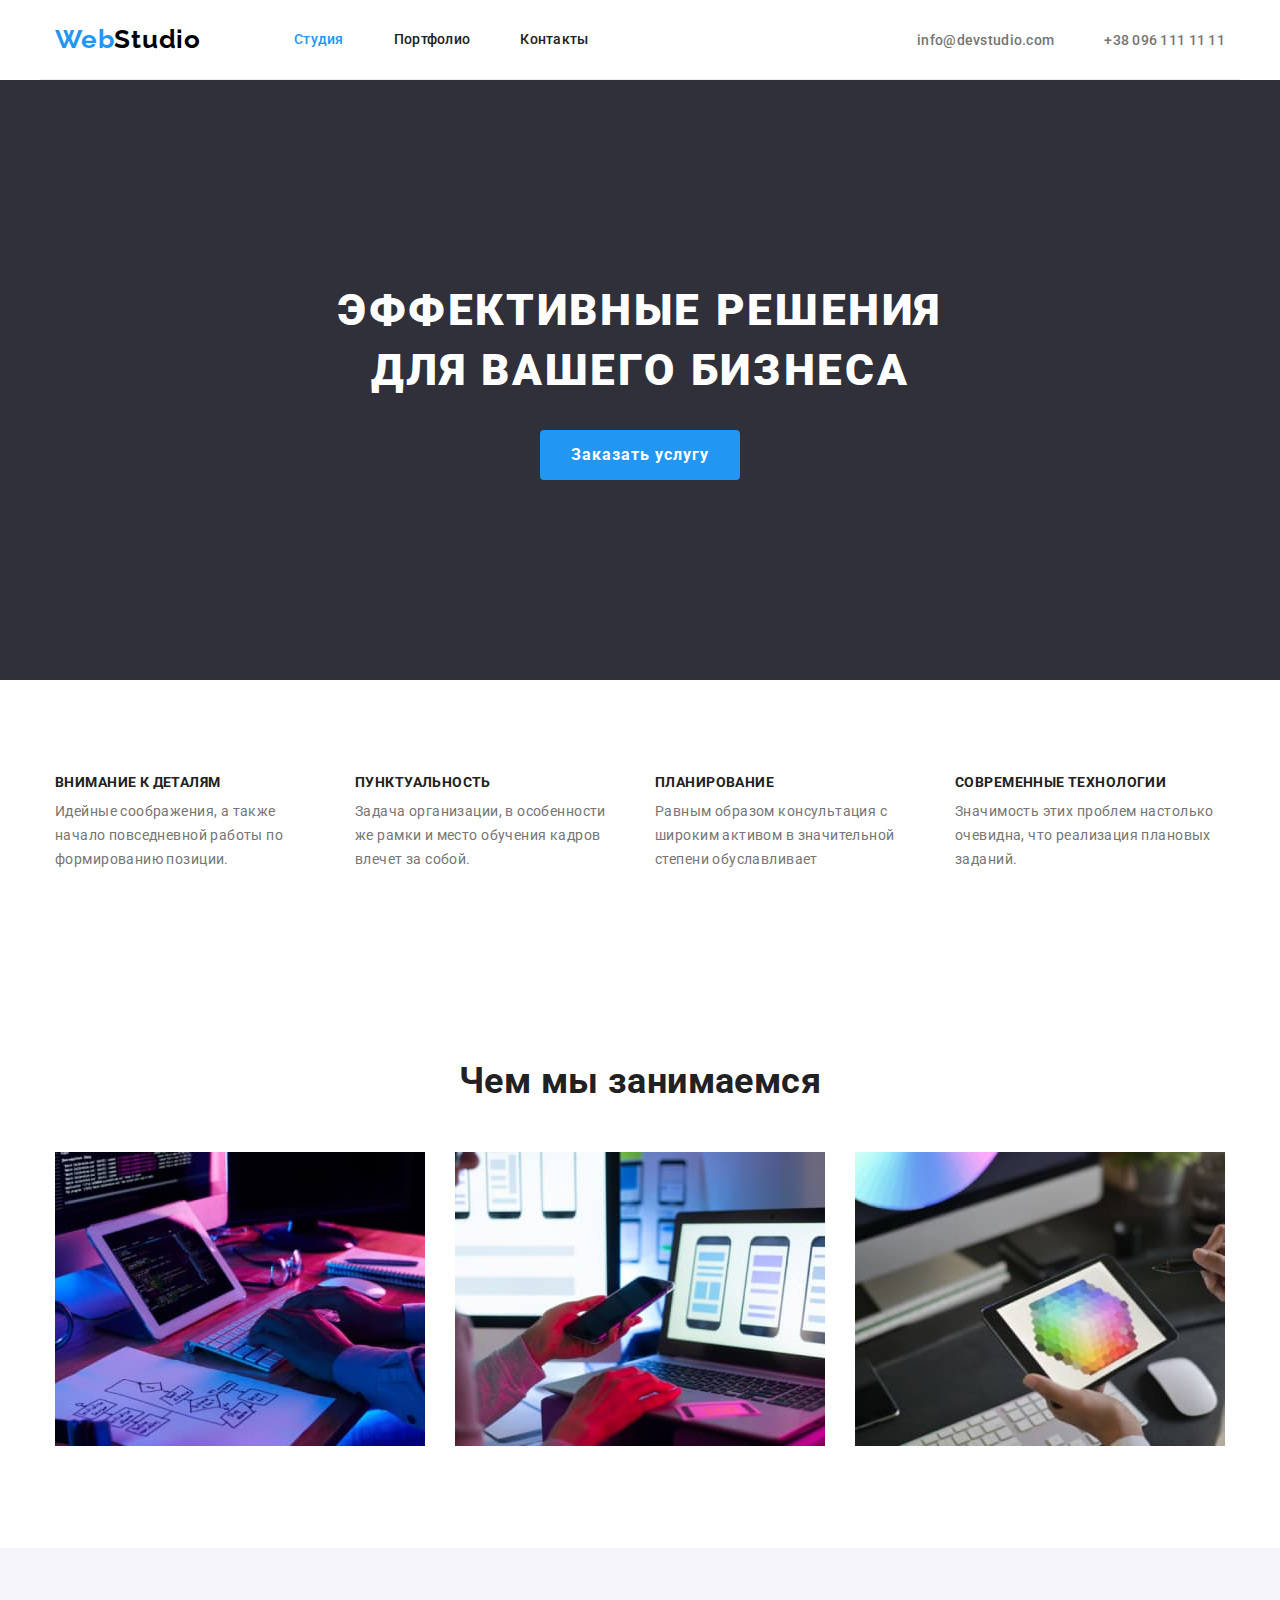
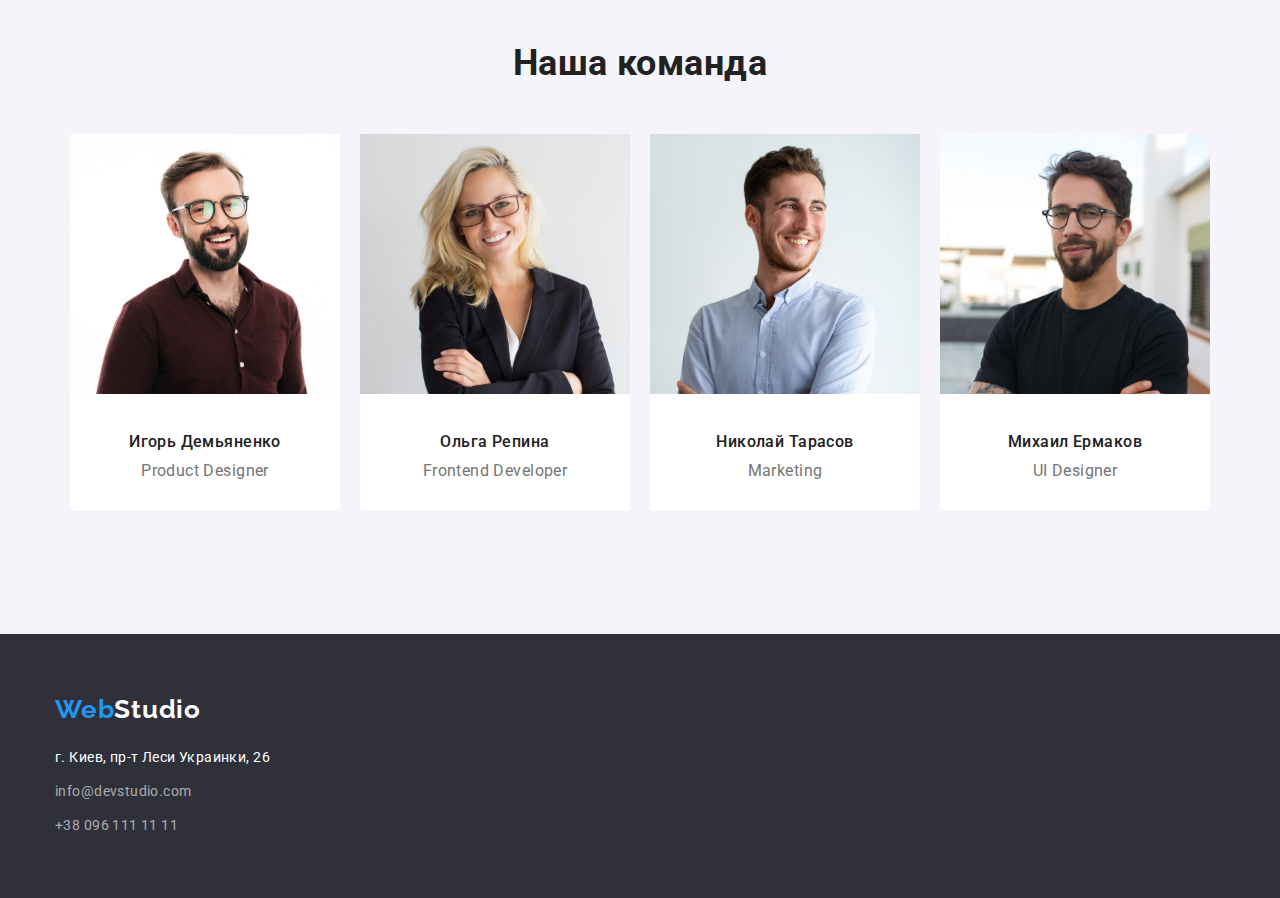
==== index.html @ 9a14ba20 "Сверстана главная страница" ====
<!DOCTYPE html>
<html lang="ru">
  <head>
    <meta charset="UTF-8" />
    <meta http-equiv="X-UA-Compatible" content="IE=edge" />
    <meta name="viewport" content="width=device-width, initial-scale=1.0" />
    <title>homework3</title>
    <link rel="preconnect" href="https://fonts.googleapis.com" />
    <link rel="preconnect" href="https://fonts.gstatic.com" crossorigin />
    <link
      href="https://fonts.googleapis.com/css2?family=Raleway:wght@700&family=Roboto:wght@400;500;700;900&display=swap"
      rel="stylesheet"
    />
    <link
    rel="stylesheet" href="https://cdnjs.cloudflare.com/ajax/libs/modern-normalize/1.0.0/modern-normalize.min.css"/>
    <link rel="stylesheet" href="./css/styles.css" />
  </head>
  <body>
    <header class="page-header">
      <div class="container">
        <nav>
          <a href="./" class="logo link">Web<span class="logo-header">Studio</span></a>
          <ul class="site-nav">
            <li class="item"><a class="current link" href="./index.html">Студия</a></li>
            <li class="item"><a class="link" href="./portfolio.html">Портфолио</a></li>
            <li class="item"><a class="link" href="#contacts">Контакты</a></li>
          </ul>
        </nav>
        <ul class="contacts-nav">
          <li class="item">
            <a class="link" href="mailto:info@devstudio.com">info@devstudio.com</a>
            </li>
          <li class="item">
            <a class="link" href="tel:+380961111111">+38 096 111 11 11</a>
          </li>
        </ul>
      </div>
    </header>

    <main>
      <section class="hero">
        <h1 class="hero-title">Эффективные решения<br />для вашего бизнеса</h1>
        <button type="button" class="button">Заказать услугу</button>
      </section>

      <section class="section">
        <div class="container">
          <h2 class="invisible-title">Особенности</h2>
          <ul class="feature-list">
            <li class="feature-item">
              <h3 class="title">Внимание к деталям</h3>
              <p class="text">
                Идейные соображения, а также начало повседневной работы по формированию позиции.
              </p>
            </li>
            <li class="feature-item">
              <h3 class="title">Пунктуальность</h3>
              <p class="text">
                Задача организации, в особенности же рамки и место обучения кадров влечет за собой.
              </p>
            </li>
            <li class="feature-item">
              <h3 class="title">Планирование</h3>
              <p class="text">
                Равным образом консультация с широким активом в значительной степени обуславливает
              </p>
            </li>
            <li class="feature-item">
              <h3 class="title">Современные технологии</h3>
              <p class="text">
                Значимость этих проблем настолько очевидна, что реализация плановых заданий.
              </p>
            </li>
          </ul>
        </div>
      </section>

      <section class="section">
        <div class="container">
          <h2 class="section-title">Чем мы занимаемся</h2>
          <ul class="works-list">
            <li class="item">
              <img src="./images/box1.jpg" alt="Десктопные приложения" width="370" height="294" />
            </li>
            <li class="item">
              <img src="./images/box2.jpg" alt="Мобильные приложения" width="370" height="294"/>
            </li>
            <li class="item">
              <img src="./images/box3.jpg" alt="Планшетные приложения" width="370" height="294"/>
            </li>
          </ul>
        </div>
      </section>

      <section class="section team">
        <div class="container">
          <div class="container">
            <h2 class="section-title">Наша команда</h2>
            <ul class="team-list">
              <li class="item">
                <img class="team-cards-img" src="./images/demjanenko.jpg" alt="Product Designer" width="270" height="260"/>
                <h3 class="title">Игорь Демьяненко</h3>
                <p class="text">Product Designer</p>
              </li>
              <li class="item">
                <img class="team-cards-img" src="./images/repina.jpg" alt="Frontend Developer" width="270" height="260"/>
                <h3 class="title">Ольга Репина</h3>
                <p class="text">Frontend Developer</p>
              </li>
              <li class="item">
                <img class="team-cards-img" src="./images/tarasov.jpg" alt="Marketing" width="270" height="260"/>
                <h3 class="title">Николай Тарасов</h3>
                <p class="text">Marketing</p>
              </li>
              <li class="item">
                <img class="team-cards-img" src="./images/ermakov.jpg" alt="UI Designer" width="270" height="260"/>
                <h3 class="title">Михаил Ермаков</h3>
                <p class="text">UI Designer</p>
              </li>
            </ul>
          </div>
        </div>
      </section>
    </main>

    <footer class="page-footer">
      <div class="container">
        <a href="./" class="logo link">Web<span class="logo-footer">Studio</span></a>
        <address id="contacts">
          <p class="adress">г. Киев, пр-т Леси Украинки, 26</p>
          <ul class="contacts-list">
            <li class="item">
              <a class="contacts-item link" href="mailto:info@devstudio.com">info@devstudio.com</a>
            </li>
            <li class="item">
              <a class="contacts-item link" href="tel:+380961111111">+38 096 111 11 11</a>
            </li>
          </ul>
        </address>
      </div>
    </footer>
  </body>
</html>
---- css/styles.css ----
/* !!!   Переменные   !!! */
:root {
    --accent-color: #2196F3;
    --main-text-color: #757575;
    --title-text-color: #212121;
    --white-color: #FFFFFF;
    --black-color: #000000;
    --footer-bg-color: #2F303A;
    --team-bg-color: #F5F4FA;
    --footer-contacts-color: rgba(255, 255, 255, 0.6);
    --header-border-color: #ECECEC;

    --main-font: 'Roboto', sans-serif;
    --title-font: 'Raleway', sans-serif;
}


body {
    
    color: var(--main-text-color);
    background-color: var(--white-color);

    font-family: var(--main-font);
    font-size: 14px;
    line-height: 1.714;
    letter-spacing:  0.03em;
}   

.link {
    text-decoration: none;
}

ul {
    list-style: none;
    margin: 0;
    padding: 0;
}

h1, h2, h3, h4, h5, h6, p {
    margin: 0;
    padding: 0;
}

.container {
    max-width: 1200px;
    margin: 0 auto;
    padding: 0 15px;
}

/* !!!    Хэдэр начало   !!! */
.page-header .container{
    display: flex;
    flex-wrap: wrap;
    justify-content: space-between;
    align-items: center;
    min-height: 80px;
    border-bottom: 1px solid var(--header-border-color);
}

nav {
    display: flex;
    /* align-items: center; */
}

.logo {
    font-family: var(--title-font);
    font-weight: 700;
    font-size: 26px;
    line-height: 1.192;
    letter-spacing: 0.03em;
    color: var(--accent-color);
    margin-right: 93px;
}
.logo-header {
    color: var(--black-color);
}

.site-nav, 
.contacts-nav {
    display: flex;
    align-items: center;
    /* list-style-type:none; */
    font-weight: 500;
    font-size: 14px;
    line-height: 1.143;
    letter-spacing: 0.02em; 

}

.site-nav .item:not(:last-child),
.contacts-nav .item:not(:last-child) {
    margin-right: 50px;
}

.site-nav .link {
    color: var(--title-text-color);
}


.contacts-nav .link {
    color: var(--main-text-color);
}

.site-nav .link:hover,
.site-nav .link:focus,
.site-nav .current,
.contacts-nav .link:hover,
.contacts-nav .link:focus {
    color: var(--accent-color);
}
/* !!!    Хэдэр конец   !!! */


.section
 {
    padding-top: 94px;
    padding-bottom: 94px;
}


/* !!!    Секция Герой начало   !!! */
.hero {
    /* width: 1600px; */
    height: 600px;
    padding-top: 200px;
    background-color: var(--footer-bg-color);
    text-align: center;
}

.hero-title {
    margin-bottom: 30px;
    font-weight: 900;
    font-size: 44px;
    line-height: 1.364;
    text-align: center;
    letter-spacing: 0.06em;
    text-transform: uppercase;
    color: var(--white-color);
}

.button {
    width: 200px;
    height: 50px;
    cursor: pointer;
    font-family: inherit;
    font-weight: 700;
    font-size: 16px;
    line-height: 1.875;
    letter-spacing: 0.06em;
    border-radius: 4px;
    border-width: 0;
    color: var(--white-color);
    background-color: var(--accent-color);
}
/* !!!   Секция Герой конец   !!! */


/* !!!!    Секция Особенности начало   !!! */
.invisible-title {
    display: none;
}

.feature-list {
    display: flex;
    flex-wrap: wrap;
    justify-content: space-between;
}

.feature-item {
    width: 270px;
}

.feature-list .title {
    font-weight: 700;
    font-size: 14px;
    line-height: 1.143;
    text-transform: uppercase;

    margin-bottom: 10px;

    color: var(--title-text-color);
}

.feature-list .text {
    font-weight: 400;
}
/* !!!   Секция Особенности конец   !!! */



/* !!!!    Секция Чем мы занимаемся начало   !!! */
.section-title {
    font-weight: 700;
    font-size: 36px;
    line-height: 1.167;
    text-align: center;

    margin-bottom: 50px;

    color: var(--title-text-color);
}
.works-list {
    display: flex;
    flex-wrap: wrap;
    justify-content: space-between;
}
/* !!!!    Секция Чем мы занимаемся конец   !!! */

/* !!!!    Секция Команда начало   !!! */
.team {
    background-color: var(--team-bg-color);
}

.team-list {
    display: flex;
    flex-wrap: wrap;
    justify-content: space-between;
}

.team-list .item {
    width: 270px;
    background-color: var(--white-color);
    margin-bottom: 30px;
    text-align: center;

    border-radius: 0 0 4px 4px ;
}

.team-cards-img {
    margin-bottom: 30px;
}


.team-list .title {
    font-weight: 500;
    font-size: 16px;
    line-height: 1.188;

    margin-bottom: 10px;

    color: var(--title-text-color);
}

.team-list .text {
    font-weight: 400;
    font-size: 16px;
    line-height: 1.188;
    margin-bottom: 30px;
}
/* !!!!    Секция Команда конец   !!! */


/* !!!    Футэр начало   !!! */
.page-footer {
    background-color: var(--footer-bg-color);
    padding: 60px 0 ;
}


.logo-footer {
    color: var(--white-color);
}

.page-footer .adress {
    font-style: normal;
    font-weight: 400;
    color: var(--white-color);
    margin-top: 20px;
}

.contacts-list .item {
    margin-top: 10px;
}


.page-footer .contacts-item {
    font-style: normal;
    font-weight: 400;
    color: var(--footer-contacts-color);
}
/* !!!    Футэр конец   !!! */


/* !!!!!!!!!!!!!!!!!!!!!!!!!!!!!!!!!!!!!!!!!!!!!!!!!!!!!!!!!!!!!!!!!!!!!!!!! */

/* Портфолио начало */
.portfolio-section {
    margin-top: 94px;
    margin-bottom: 94px;
}

.filter-button {
    padding: 6px 22px;
    cursor: pointer;
    font-family: inherit;
    font-weight: 500;
    font-size: 16px;
    line-height: 1.625;
    letter-spacing: 0.03em;
    color: var(--title-text-color);
    
    background-color: var(--team-bg-color);
    border-radius: 4px;
    border-width: 0;
}

.filter-button:hover,
.filter-button:focus {
    color: var(--white-color);

    background-color: var(--accent-color);
}

.examples .item {
    color: inherit;
}

.examples .title {
    font-weight: 700;
    font-size: 18px;
    line-height: 2;
    letter-spacing: 0.06em;
    color: var(--title-text-color);
}

.examples .text {
    font-weight: 400;
    font-size: 16px;
    line-height: 1.875;
}
/* Портфолио конец */
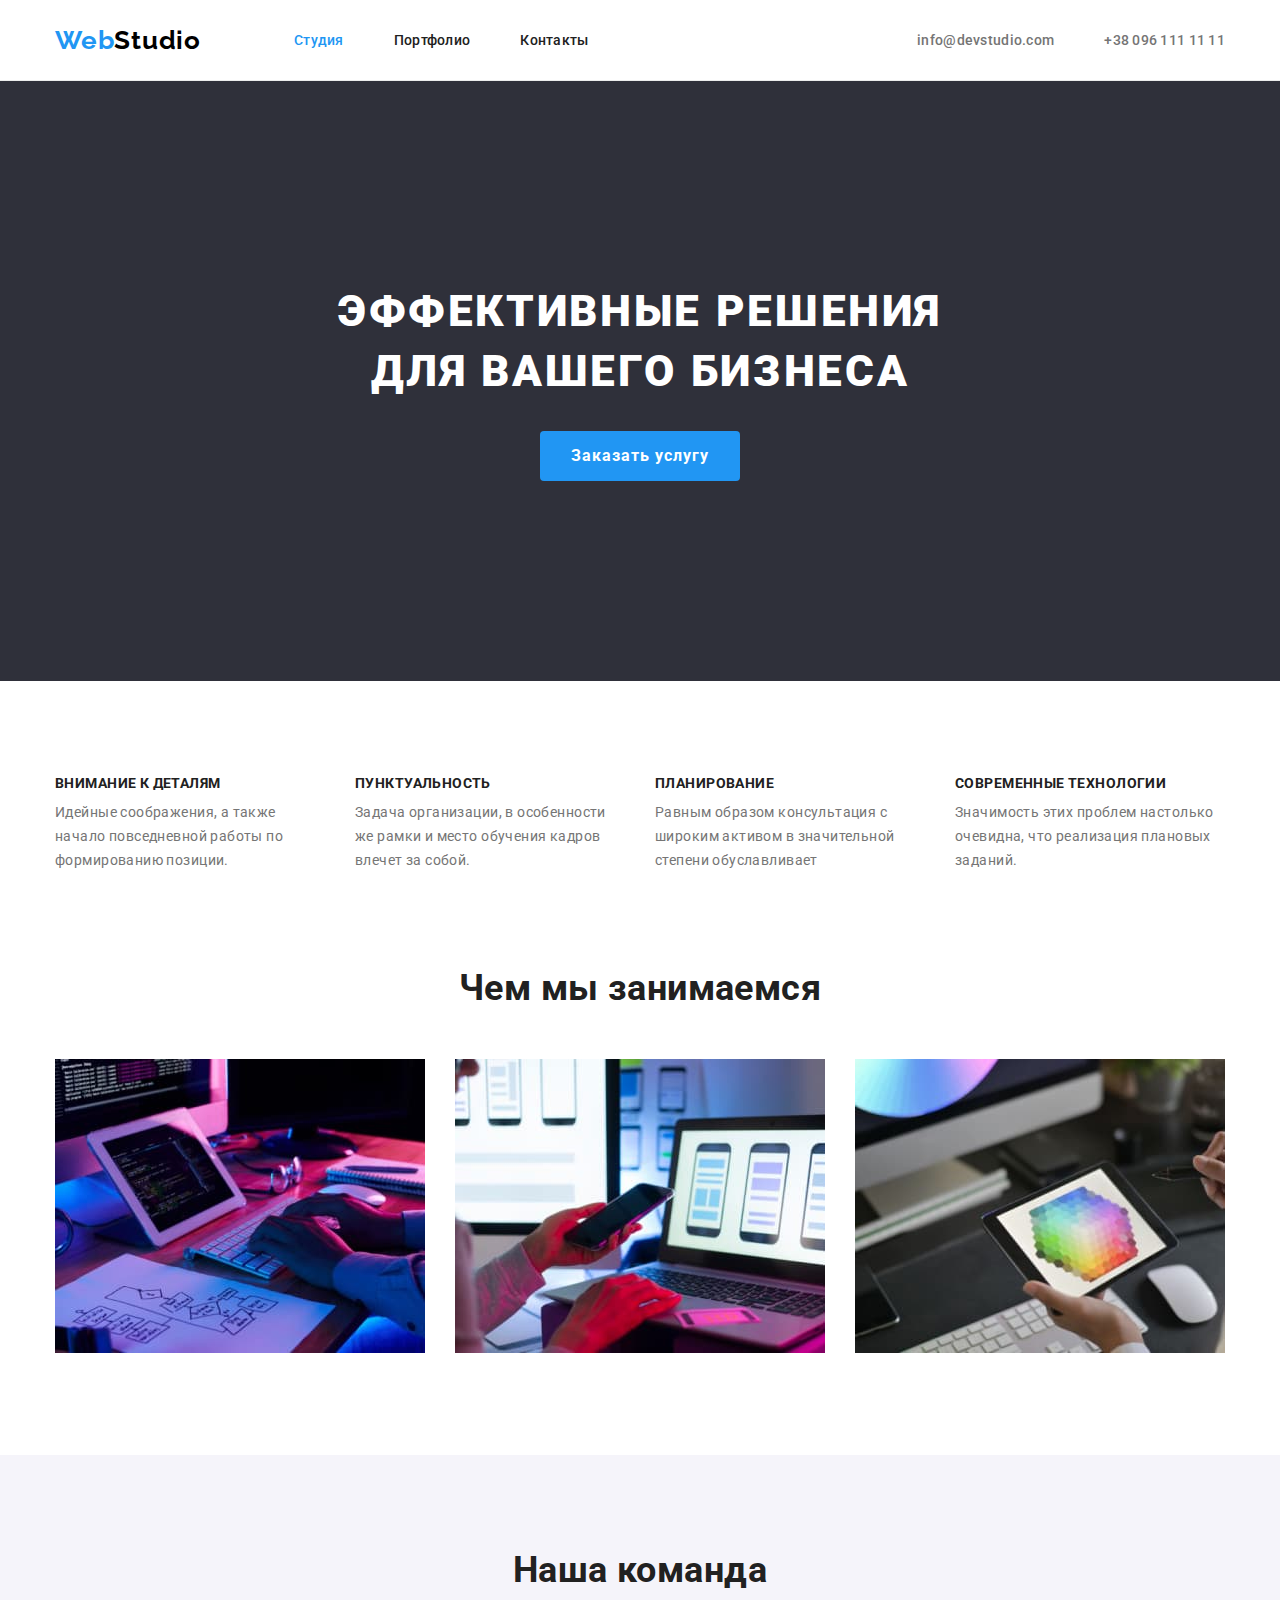
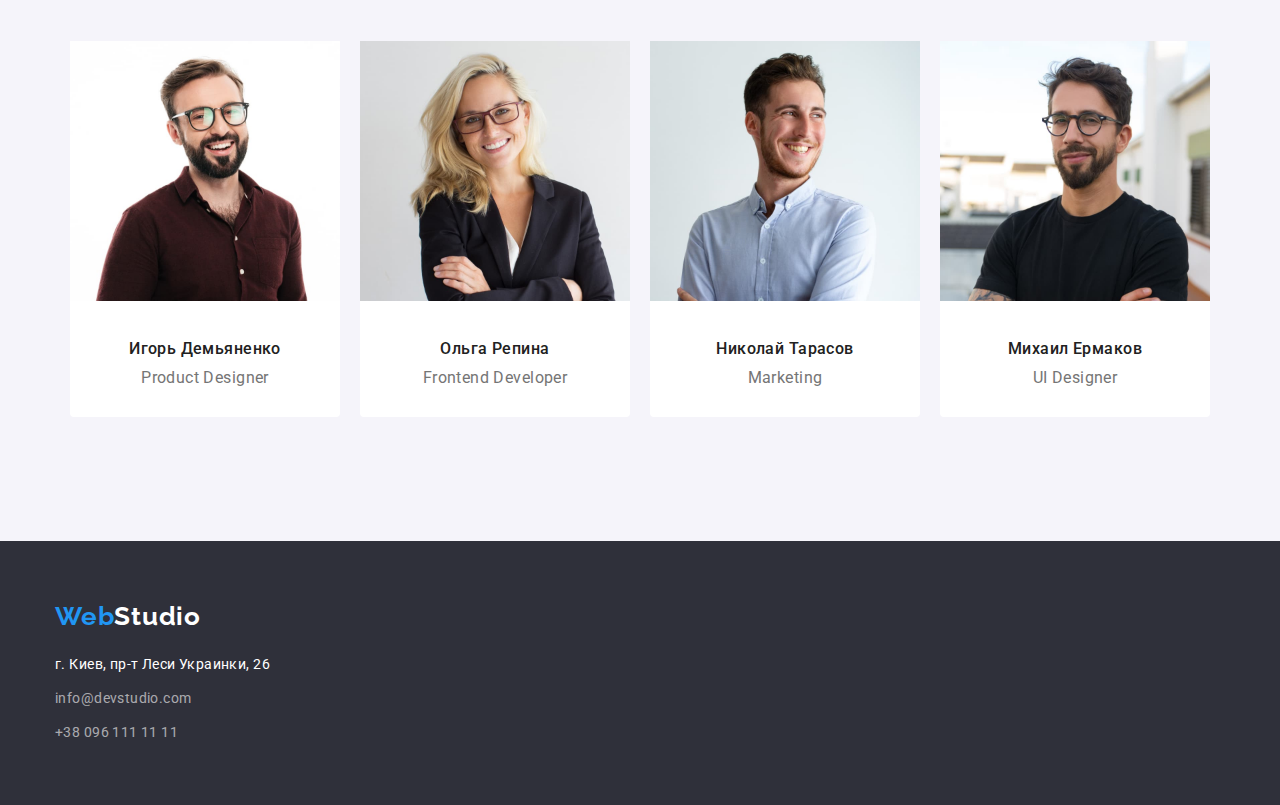
==== commit 67e4e715: "Первый вариант ДЗ 3 на проверку" ====
--- a/index.html
+++ b/index.html
@@ -12,7 +12,9 @@
       rel="stylesheet"
     />
     <link
-    rel="stylesheet" href="https://cdnjs.cloudflare.com/ajax/libs/modern-normalize/1.0.0/modern-normalize.min.css"/>
+      rel="stylesheet"
+      href="https://cdnjs.cloudflare.com/ajax/libs/modern-normalize/1.0.0/modern-normalize.min.css"
+    />
     <link rel="stylesheet" href="./css/styles.css" />
   </head>
   <body>
@@ -29,7 +31,7 @@
         <ul class="contacts-nav">
           <li class="item">
             <a class="link" href="mailto:info@devstudio.com">info@devstudio.com</a>
-            </li>
+          </li>
           <li class="item">
             <a class="link" href="tel:+380961111111">+38 096 111 11 11</a>
           </li>
@@ -75,7 +77,7 @@
         </div>
       </section>
 
-      <section class="section">
+      <section class="section works">
         <div class="container">
           <h2 class="section-title">Чем мы занимаемся</h2>
           <ul class="works-list">
@@ -83,10 +85,10 @@
               <img src="./images/box1.jpg" alt="Десктопные приложения" width="370" height="294" />
             </li>
             <li class="item">
-              <img src="./images/box2.jpg" alt="Мобильные приложения" width="370" height="294"/>
+              <img src="./images/box2.jpg" alt="Мобильные приложения" width="370" height="294" />
             </li>
             <li class="item">
-              <img src="./images/box3.jpg" alt="Планшетные приложения" width="370" height="294"/>
+              <img src="./images/box3.jpg" alt="Планшетные приложения" width="370" height="294" />
             </li>
           </ul>
         </div>
@@ -98,22 +100,46 @@
             <h2 class="section-title">Наша команда</h2>
             <ul class="team-list">
               <li class="item">
-                <img class="team-cards-img" src="./images/demjanenko.jpg" alt="Product Designer" width="270" height="260"/>
+                <img
+                  class="team-cards-img"
+                  src="./images/demjanenko.jpg"
+                  alt="Product Designer"
+                  width="270"
+                  height="260"
+                />
                 <h3 class="title">Игорь Демьяненко</h3>
                 <p class="text">Product Designer</p>
               </li>
               <li class="item">
-                <img class="team-cards-img" src="./images/repina.jpg" alt="Frontend Developer" width="270" height="260"/>
+                <img
+                  class="team-cards-img"
+                  src="./images/repina.jpg"
+                  alt="Frontend Developer"
+                  width="270"
+                  height="260"
+                />
                 <h3 class="title">Ольга Репина</h3>
                 <p class="text">Frontend Developer</p>
               </li>
               <li class="item">
-                <img class="team-cards-img" src="./images/tarasov.jpg" alt="Marketing" width="270" height="260"/>
+                <img
+                  class="team-cards-img"
+                  src="./images/tarasov.jpg"
+                  alt="Marketing"
+                  width="270"
+                  height="260"
+                />
                 <h3 class="title">Николай Тарасов</h3>
                 <p class="text">Marketing</p>
               </li>
               <li class="item">
-                <img class="team-cards-img" src="./images/ermakov.jpg" alt="UI Designer" width="270" height="260"/>
+                <img
+                  class="team-cards-img"
+                  src="./images/ermakov.jpg"
+                  alt="UI Designer"
+                  width="270"
+                  height="260"
+                />
                 <h3 class="title">Михаил Ермаков</h3>
                 <p class="text">UI Designer</p>
               </li>
--- a/css/styles.css
+++ b/css/styles.css
@@ -9,9 +9,12 @@
     --team-bg-color: #F5F4FA;
     --footer-contacts-color: rgba(255, 255, 255, 0.6);
     --header-border-color: #ECECEC;
+    --border-color: #EEEEEE;
 
     --main-font: 'Roboto', sans-serif;
     --title-font: 'Raleway', sans-serif;
+
+    --examples-gap: 30px;
 }
 
 
@@ -28,6 +31,7 @@
 
 .link {
     text-decoration: none;
+    color: inherit;
 }
 
 ul {
@@ -48,13 +52,17 @@
 }
 
 /* !!!    Хэдэр начало   !!! */
+.page-header {
+    border-bottom: 1px solid var(--header-border-color);
+
+}
+
 .page-header .container{
     display: flex;
     flex-wrap: wrap;
     justify-content: space-between;
     align-items: center;
     min-height: 80px;
-    border-bottom: 1px solid var(--header-border-color);
 }
 
 nav {
@@ -199,6 +207,11 @@
 
     color: var(--title-text-color);
 }
+
+.works {
+    padding-top: 0;
+}
+
 .works-list {
     display: flex;
     flex-wrap: wrap;
@@ -284,9 +297,10 @@
 /* !!!!!!!!!!!!!!!!!!!!!!!!!!!!!!!!!!!!!!!!!!!!!!!!!!!!!!!!!!!!!!!!!!!!!!!!! */
 
 /* Портфолио начало */
-.portfolio-section {
-    margin-top: 94px;
-    margin-bottom: 94px;
+.filter-list {
+    display: flex;
+    justify-content: center;
+    margin-bottom: 50px;
 }
 
 .filter-button {
@@ -304,6 +318,10 @@
     border-width: 0;
 }
 
+.filter-list .item + .item {
+    margin-left: 8px;
+}
+
 .filter-button:hover,
 .filter-button:focus {
     color: var(--white-color);
@@ -311,8 +329,38 @@
     background-color: var(--accent-color);
 }
 
+/* .example {
+    display: block;
+    text-align: center;
+} */
+
+.examples {
+    display: flex;
+    flex-wrap: wrap;
+    margin-top: calc(-1 * var(--examples-gap));
+    margin-left: calc(-1 * var(--examples-gap));
+}
+
 .examples .item {
+    flex-basis: calc(100%/3 - var(--examples-gap));
+    margin-top: var(--examples-gap);
+    margin-left: var(--examples-gap);
+}
+
+
+/* .examples .item {
     color: inherit;
+} */
+
+.example-sign {
+    padding: 20px 24px;
+    border: solid var(--border-color);
+    border-width: 0 1px 1px 1px;
+}
+
+.examples img {
+    display: block;
+    max-width: 100%;
 }
 
 .examples .title {
@@ -321,6 +369,7 @@
     line-height: 2;
     letter-spacing: 0.06em;
     color: var(--title-text-color);
+    margin-bottom: 4px;
 }
 
 .examples .text {
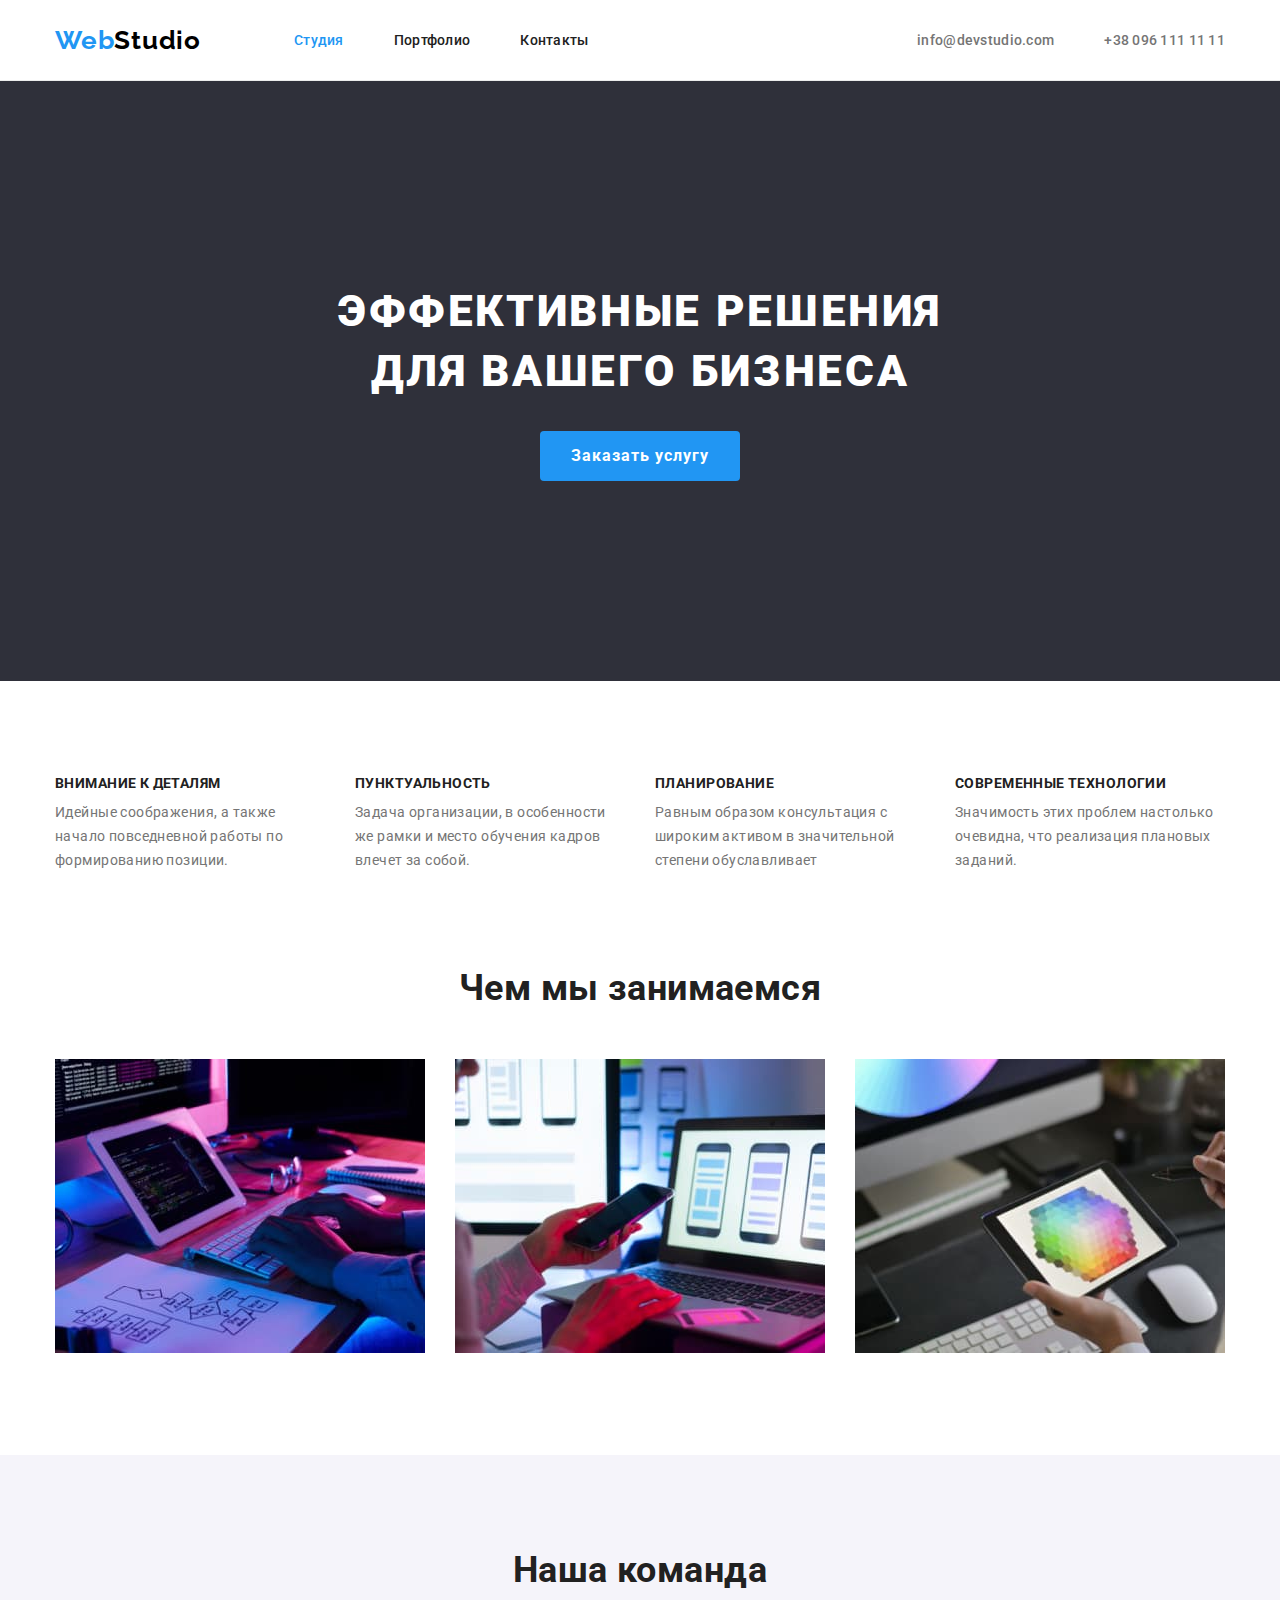
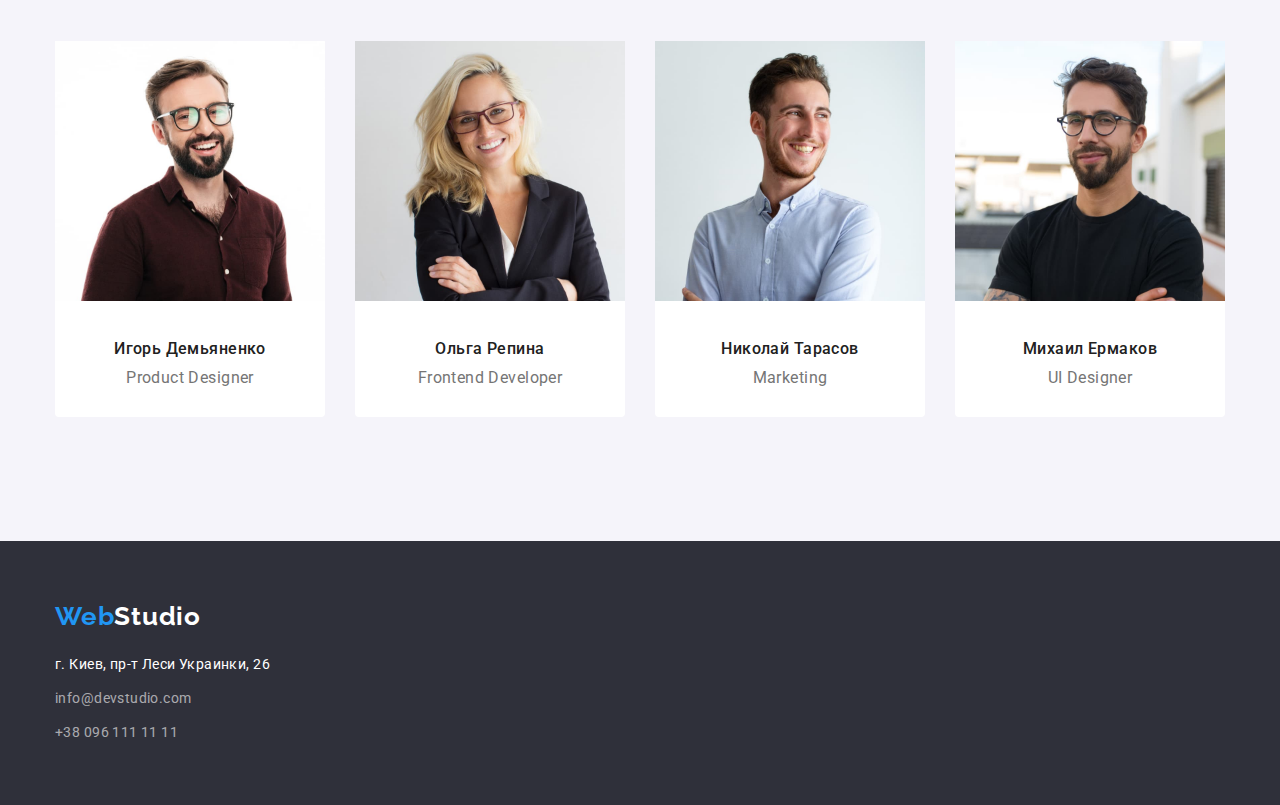
==== commit e941de8a: "Первый_вариант ДЗ на проверку" ====
--- a/index.html
+++ b/index.html
@@ -96,55 +96,53 @@
 
       <section class="section team">
         <div class="container">
-          <div class="container">
-            <h2 class="section-title">Наша команда</h2>
-            <ul class="team-list">
-              <li class="item">
-                <img
-                  class="team-cards-img"
-                  src="./images/demjanenko.jpg"
-                  alt="Product Designer"
-                  width="270"
-                  height="260"
-                />
-                <h3 class="title">Игорь Демьяненко</h3>
-                <p class="text">Product Designer</p>
-              </li>
-              <li class="item">
-                <img
-                  class="team-cards-img"
-                  src="./images/repina.jpg"
-                  alt="Frontend Developer"
-                  width="270"
-                  height="260"
-                />
-                <h3 class="title">Ольга Репина</h3>
-                <p class="text">Frontend Developer</p>
-              </li>
-              <li class="item">
-                <img
-                  class="team-cards-img"
-                  src="./images/tarasov.jpg"
-                  alt="Marketing"
-                  width="270"
-                  height="260"
-                />
-                <h3 class="title">Николай Тарасов</h3>
-                <p class="text">Marketing</p>
-              </li>
-              <li class="item">
-                <img
-                  class="team-cards-img"
-                  src="./images/ermakov.jpg"
-                  alt="UI Designer"
-                  width="270"
-                  height="260"
-                />
-                <h3 class="title">Михаил Ермаков</h3>
-                <p class="text">UI Designer</p>
-              </li>
-            </ul>
-          </div>
+          <h2 class="section-title">Наша команда</h2>
+          <ul class="team-list">
+            <li class="item">
+              <img
+                class="team-cards-img"
+                src="./images/demjanenko.jpg"
+                alt="Product Designer"
+                width="270"
+                height="260"
+              />
+              <h3 class="title">Игорь Демьяненко</h3>
+              <p class="text">Product Designer</p>
+            </li>
+            <li class="item">
+              <img
+                class="team-cards-img"
+                src="./images/repina.jpg"
+                alt="Frontend Developer"
+                width="270"
+                height="260"
+              />
+              <h3 class="title">Ольга Репина</h3>
+              <p class="text">Frontend Developer</p>
+            </li>
+            <li class="item">
+              <img
+                class="team-cards-img"
+                src="./images/tarasov.jpg"
+                alt="Marketing"
+                width="270"
+                height="260"
+              />
+              <h3 class="title">Николай Тарасов</h3>
+              <p class="text">Marketing</p>
+            </li>
+            <li class="item">
+              <img
+                class="team-cards-img"
+                src="./images/ermakov.jpg"
+                alt="UI Designer"
+                width="270"
+                height="260"
+              />
+              <h3 class="title">Михаил Ермаков</h3>
+              <p class="text">UI Designer</p>
+            </li>
+          </ul>
         </div>
       </section>
     </main>
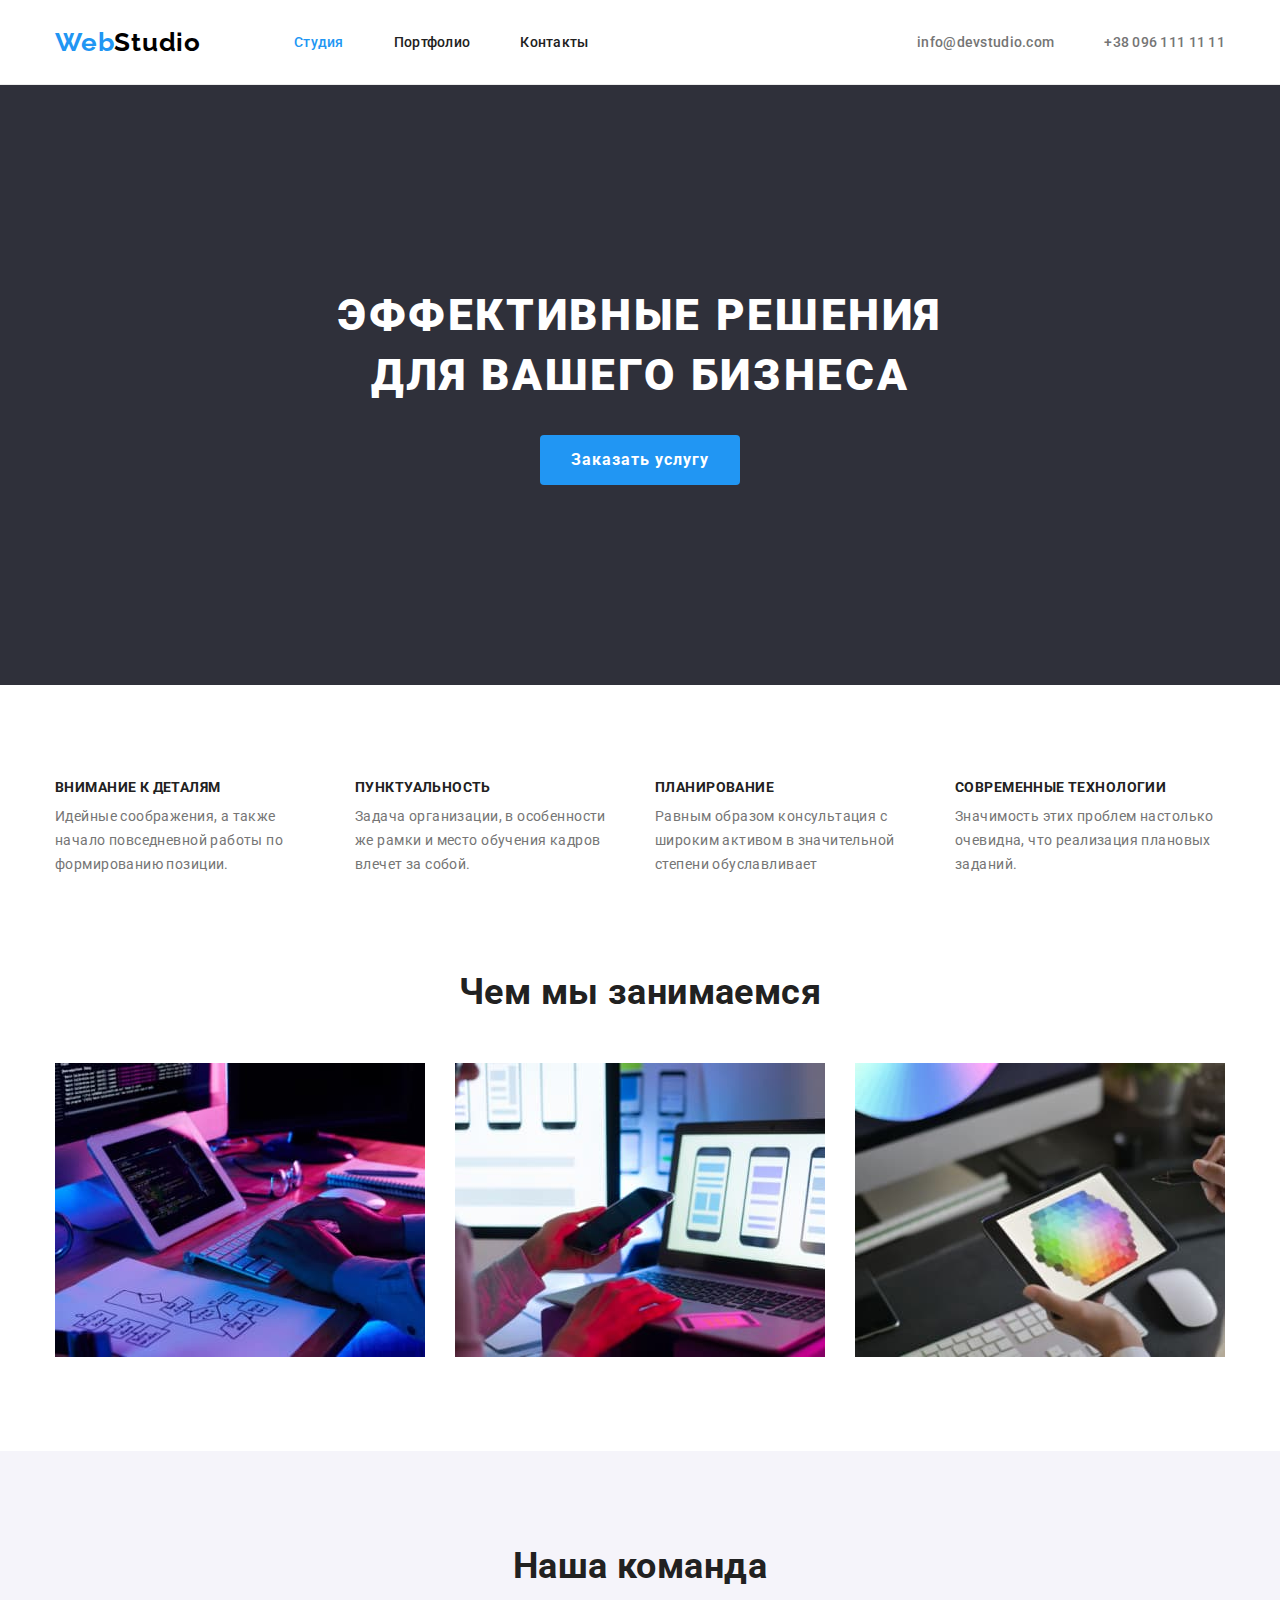
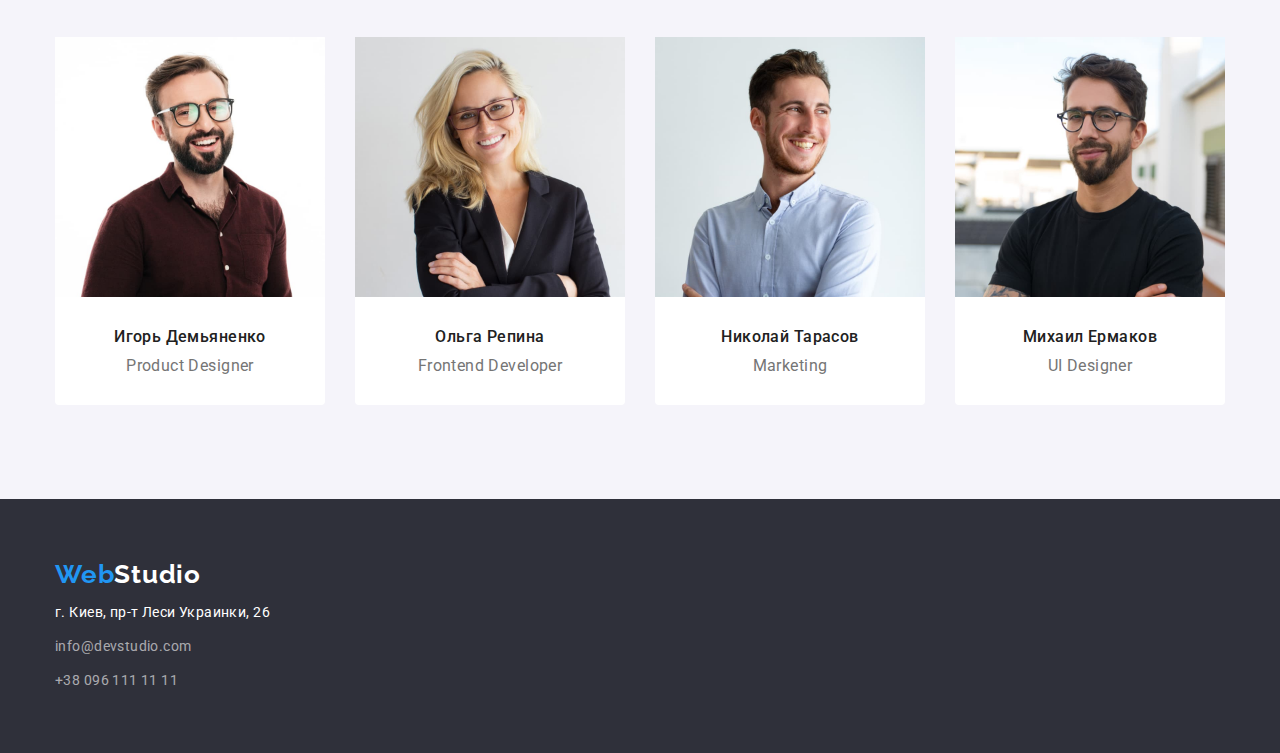
==== commit 855a24e6: "Второй вариант ДЗ на проверку" ====
--- a/index.html
+++ b/index.html
@@ -41,7 +41,7 @@
 
     <main>
       <section class="hero">
-        <h1 class="hero-title">Эффективные решения<br />для вашего бизнеса</h1>
+        <h1 class="hero-title">Эффективные решения для вашего бизнеса</h1>
         <button type="button" class="button">Заказать услугу</button>
       </section>
 
@@ -151,8 +151,16 @@
       <div class="container">
         <a href="./" class="logo link">Web<span class="logo-footer">Studio</span></a>
         <address id="contacts">
-          <p class="adress">г. Киев, пр-т Леси Украинки, 26</p>
           <ul class="contacts-list">
+            <li class="item">
+              <a
+                href="https://goo.gl/maps/wTGTLdtdXk9S9kmZ7"
+                target="_blank"
+                rel="noopener noreferrer"
+                class="adress link"
+                >г. Киев, пр-т Леси Украинки, 26
+              </a>
+            </li>
             <li class="item">
               <a class="contacts-item link" href="mailto:info@devstudio.com">info@devstudio.com</a>
             </li>
--- a/css/styles.css
+++ b/css/styles.css
@@ -45,6 +45,12 @@
     padding: 0;
 }
 
+img {
+    display: block;
+    max-width: 100%;
+    height: auto;
+}
+
 .container {
     max-width: 1200px;
     margin: 0 auto;
@@ -59,15 +65,14 @@
 
 .page-header .container{
     display: flex;
-    flex-wrap: wrap;
-    justify-content: space-between;
+    /* flex-wrap: wrap; */
     align-items: center;
-    min-height: 80px;
+    /* min-height: 80px; */
 }
 
 nav {
     display: flex;
-    /* align-items: center; */
+    align-items: center;
 }
 
 .logo {
@@ -87,12 +92,16 @@
 .contacts-nav {
     display: flex;
     align-items: center;
-    /* list-style-type:none; */
     font-weight: 500;
     font-size: 14px;
     line-height: 1.143;
-    letter-spacing: 0.02em; 
-
+    letter-spacing: 0.02em;
+    padding-top: 34px;
+    padding-bottom: 34px;
+}
+
+.contacts-nav {
+    margin-left: auto;
 }
 
 .site-nav .item:not(:last-child),
@@ -102,11 +111,15 @@
 
 .site-nav .link {
     color: var(--title-text-color);
+        padding-top: 34px;
+        padding-bottom: 34px;
 }
 
 
 .contacts-nav .link {
     color: var(--main-text-color);
+    padding-top: 10px;
+    padding-bottom: 10px;
 }
 
 .site-nav .link:hover,
@@ -129,13 +142,16 @@
 /* !!!    Секция Герой начало   !!! */
 .hero {
     /* width: 1600px; */
-    height: 600px;
+    /* height: 600px; */
     padding-top: 200px;
+    padding-bottom: 200px;
     background-color: var(--footer-bg-color);
     text-align: center;
 }
 
 .hero-title {
+    width: 696px;
+    margin: 0 auto;
     margin-bottom: 30px;
     font-weight: 900;
     font-size: 44px;
@@ -214,9 +230,12 @@
 
 .works-list {
     display: flex;
-    flex-wrap: wrap;
-    justify-content: space-between;
-}
+}
+
+.works-list .item:not(:last-child) {
+    margin-right: 30px;
+}
+
 /* !!!!    Секция Чем мы занимаемся конец   !!! */
 
 /* !!!!    Секция Команда начало   !!! */
@@ -226,17 +245,18 @@
 
 .team-list {
     display: flex;
-    flex-wrap: wrap;
-    justify-content: space-between;
 }
 
 .team-list .item {
     width: 270px;
     background-color: var(--white-color);
-    margin-bottom: 30px;
     text-align: center;
 
     border-radius: 0 0 4px 4px ;
+}
+
+.team-list .item:not(:last-child) {
+    margin-right: 30px;
 }
 
 .team-cards-img {
@@ -329,11 +349,6 @@
     background-color: var(--accent-color);
 }
 
-/* .example {
-    display: block;
-    text-align: center;
-} */
-
 .examples {
     display: flex;
     flex-wrap: wrap;
@@ -358,10 +373,7 @@
     border-width: 0 1px 1px 1px;
 }
 
-.examples img {
-    display: block;
-    max-width: 100%;
-}
+
 
 .examples .title {
     font-weight: 700;
